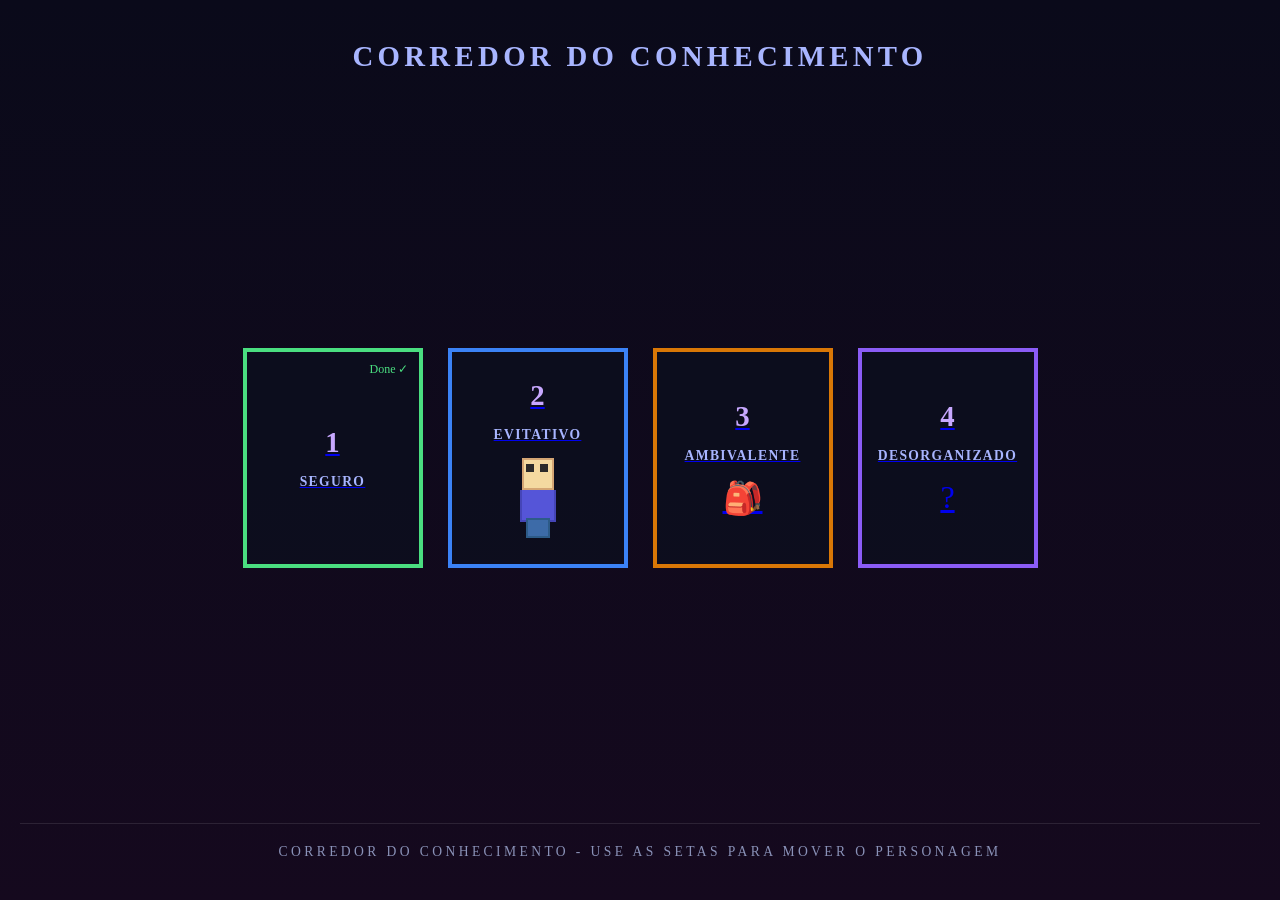
==== corredor.html @ cf9afc24 "criação das fases" ====
<!DOCTYPE html>
<html lang="pt-BR">
<head>
  <meta charset="UTF-8" />
  <meta name="viewport" content="width=device-width, initial-scale=1.0" />
  <link rel="stylesheet" href="./estilos/global-style.css" />
  <link rel="stylesheet" href="./estilos/corredor-style.css" />
  <title>Laços do Apego - Corredor</title>
</head>
<body>
  <main class="corredor-container">
    <header class="corredor-header">
      <h1 class="corredor-title">Corredor do Conhecimento</h1>
    </header>

    <div class="paineis-grid">
      <a href="./sala-1-apego-seguro.html" class="painel seguro">
        <div class="painel-numero">1</div>
        <div class="painel-status">Seguro</div>
        <div class="painel-marker">Done ✓</div>
      </a>

      <a href="./sala-2-apego-evitativo.html" class="painel evitativo">
        <div class="painel-numero">2</div>
        <div class="painel-status">Evitativo</div>
        <div class="pixel-container">
          <div class="pixel-head"></div>
          <div class="pixel-body"></div>
          <div class="pixel-legs"></div>
        </div>
      </a>

      <a href="./sala-3-apego-ambivalente.html" class="painel ambivalente">
        <div class="painel-numero">3</div>
        <div class="painel-status">Ambivalente</div>
        <div class="painel-icon">🎒</div>
      </a>

      <a href="./sala-4-apego-desorganizado.html" class="painel desorganizado">
        <div class="painel-numero">4</div>
        <div class="painel-status">Desorganizado</div>
        <div class="painel-icon">?</div>
      </a>
    </div>

    <footer class="corredor-footer">
      <p class="footer-text">Corredor do Conhecimento - Use as setas para mover o personagem</p>
    </footer>
  </main>
</body>
</html>
---- estilos/global-style.css ----
:root {
  --title-box-background: #114911;
  --title-box-border: #386e38;
  --text-color: #c8a8ff;
  --line-color: #4b5499;
  --button-background: #534ab7;
  --button-border: #8b5cf6;
  --button-text-color: #edecf7;
  --button-hover-background: #8b5cf6;
  --button-hover-border: #534ab7;
  --footer-background: #1a1430;
}

* {
  margin: 0;
  padding: 0;
  box-sizing: border-box;
}
.main-container {
  display: flex;
  flex-direction: column;
  align-items: center;
  height: 90vh;
  background-color: #f0f0f0;
  justify-content: center;
  align-content: center;
}
.button-container {
  display: flex;
  gap: 20px;
  margin-top: 20px;
}

.button-text {
  display: flex;

  margin-top: 20px;
  height: 50px;
  width: 200px;
  background-color: var(--button-background);
  border: 2px solid var(--button-border);
  color: var(--button-text-color);
  text-transform: uppercase;
  word-spacing: 2px;
  align-items: center;
  justify-content: center;
  letter-spacing: 2px;
  margin: 10px;
}

.button-text:hover {
  background-color: var(--button-hover-background);
  border-color: var(--button-hover-border);
  cursor: pointer;
}
---- estilos/corredor-style.css ----
.corredor-container {
  min-height: 100vh;
  display: flex;
  flex-direction: column;
  background: linear-gradient(180deg, #0a0a1a 0%, #15091e 100%);
  padding: 20px;
}

.corredor-header {
  text-align: center;
  padding: 20px 0;
}

.corredor-title {
  font-size: 1.8rem;
  color: #a8b5ff;
  letter-spacing: 0.15em;
  text-transform: uppercase;
  font-weight: 700;
}

.paineis-grid {
  display: flex;
  justify-content: center;
  align-items: center;
  gap: 25px;
  flex: 1;
  min-height: 300px;
  width: 100%;
  padding: 0 10px;
}

.painel {
  width: 180px;
  height: 220px;
  display: flex;
  flex-direction: column;
  align-items: center;
  justify-content: center;
  gap: 15px;
  border: 4px solid;
  background: rgba(10, 15, 30, 0.6);
  cursor: pointer;
  transition: transform 0.2s ease, box-shadow 0.2s ease;
  position: relative;
}

.painel:hover {
  transform: scale(1.05);
  box-shadow: 0 0 20px rgba(255, 255, 255, 0.2);
}

.painel.seguro {
  border-color: #4ade80;
}

.painel.evitativo {
  border-color: #3b82f6;
}

.painel.ambivalente {
  border-color: #d97706;
}

.painel.desorganizado {
  border-color: #8b5cf6;
}

.painel-numero {
  font-size: 1.8rem;
  font-weight: 900;
  color: #c8a8ff;
}

.painel-status {
  font-size: 0.85rem;
  text-transform: uppercase;
  letter-spacing: 0.1em;
  color: #a8b5ff;
  font-weight: 600;
}

.painel-marker {
  font-size: 0.75rem;
  color: #4ade80;
  position: absolute;
  top: 10px;
  right: 10px;
}

.painel-icon {
  font-size: 2rem;
}

.pixel-container {
  display: flex;
  flex-direction: column;
  align-items: center;
  gap: 0;
  position: relative;
}

.pixel-head {
  width: 32px;
  height: 32px;
  background: #f4d9a0;
  border: 2px solid #d4a574;
}

.pixel-head::before {
  content: "";
  position: absolute;
  top: 6px;
  left: 6px;
  width: 8px;
  height: 8px;
  background: #2b2a2a;
}

.pixel-head::after {
  content: "";
  position: absolute;
  top: 6px;
  left: 20px;
  width: 8px;
  height: 8px;
  background: #2b2a2a;
}

.pixel-body {
  width: 36px;
  height: 32px;
  background: #5555d8;
  border: 2px solid #4545b8;
  border-top: none;
}

.pixel-legs {
  width: 24px;
  height: 20px;
  background: #3d6ba8;
  border: 2px solid #2d5b88;
  margin-top: -4px;
}

.corredor-footer {
  text-align: center;
  padding: 20px 0;
  border-top: 1px solid rgba(255, 255, 255, 0.1);
  margin-top: auto;
}

.footer-text {
  font-size: 0.85rem;
  color: #8a92b8;
  letter-spacing: 0.25em;
  text-transform: uppercase;
}

@media (max-width: 1024px) {
  .paineis-grid {
    gap: 15px;
  }

  .painel {
    width: 140px;
    height: 180px;
  }
}

@media (max-width: 600px) {
  .paineis-grid {
    grid-template-columns: 1fr;
  }

  .painel {
    width: 100%;
    max-width: 200px;
  }

  .corredor-title {
    font-size: 1.4rem;
  }
}
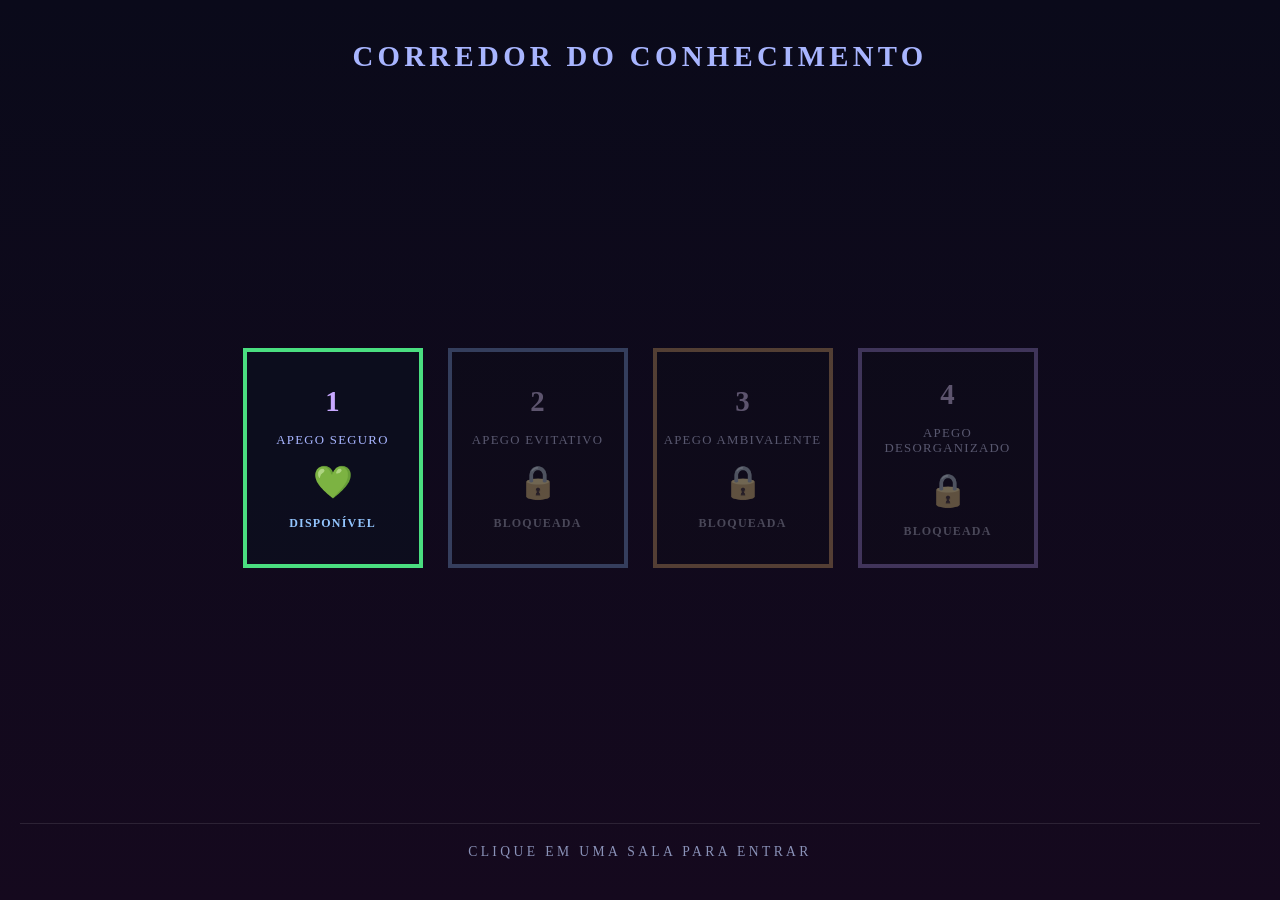
==== commit cd3e3ccd: "Ajustes em todo o jogo" ====
--- a/corredor.html
+++ b/corredor.html
@@ -14,38 +14,64 @@
     </header>
 
     <div class="paineis-grid">
-      <a href="./sala-1-apego-seguro.html" class="painel seguro">
+      <!-- Sala 1 — sempre desbloqueada -->
+      <div class="painel seguro" id="painel-1" data-sala="1" data-url="./sala-1-apego-seguro.html">
         <div class="painel-numero">1</div>
-        <div class="painel-status">Seguro</div>
-        <div class="painel-marker">Done ✓</div>
-      </a>
+        <div class="painel-nome">Apego Seguro</div>
+        <div class="painel-icone">💚</div>
+        <div class="painel-status" id="status-1"></div>
+      </div>
 
-      <a href="./sala-2-apego-evitativo.html" class="painel evitativo">
+      <!-- Sala 2 -->
+      <div class="painel evitativo" id="painel-2" data-sala="2" data-url="./sala-2-apego-evitativo.html">
         <div class="painel-numero">2</div>
-        <div class="painel-status">Evitativo</div>
-        <div class="pixel-container">
-          <div class="pixel-head"></div>
-          <div class="pixel-body"></div>
-          <div class="pixel-legs"></div>
-        </div>
-      </a>
+        <div class="painel-nome">Apego Evitativo</div>
+        <div class="painel-icone" id="icone-2">🔒</div>
+        <div class="painel-status" id="status-2"></div>
+      </div>
 
-      <a href="./sala-3-apego-ambivalente.html" class="painel ambivalente">
+      <!-- Sala 3 -->
+      <div class="painel ambivalente" id="painel-3" data-sala="3" data-url="./sala-3-apego-ambivalente.html">
         <div class="painel-numero">3</div>
-        <div class="painel-status">Ambivalente</div>
-        <div class="painel-icon">🎒</div>
-      </a>
+        <div class="painel-nome">Apego Ambivalente</div>
+        <div class="painel-icone" id="icone-3">🔒</div>
+        <div class="painel-status" id="status-3"></div>
+      </div>
 
-      <a href="./sala-4-apego-desorganizado.html" class="painel desorganizado">
+      <!-- Sala 4 -->
+      <div class="painel desorganizado" id="painel-4" data-sala="4" data-url="./sala-4-apego-desorganizado.html">
         <div class="painel-numero">4</div>
-        <div class="painel-status">Desorganizado</div>
-        <div class="painel-icon">?</div>
-      </a>
+        <div class="painel-nome">Apego Desorganizado</div>
+        <div class="painel-icone" id="icone-4">🔒</div>
+        <div class="painel-status" id="status-4"></div>
+      </div>
     </div>
 
     <footer class="corredor-footer">
-      <p class="footer-text">Corredor do Conhecimento - Use as setas para mover o personagem</p>
+      <p class="footer-text">Clique em uma sala para entrar</p>
     </footer>
   </main>
+
+  <!-- Modal: Sala Bloqueada -->
+  <div id="modal-bloqueado" class="corredor-modal hidden">
+    <div class="corredor-modal-content">
+      <p class="corredor-modal-texto">Esta sala ainda está trancada. Complete a sala anterior para encontrar a chave.</p>
+      <button class="btn-primario" onclick="fecharModalCorredor()">Entendido</button>
+    </div>
+  </div>
+
+  <!-- Modal: Revisitar Sala -->
+  <div id="modal-revisitar" class="corredor-modal hidden">
+    <div class="corredor-modal-content">
+      <p class="corredor-modal-texto">Você já passou por aqui. Quer revisar o que aprendeu?</p>
+      <div class="corredor-modal-btns">
+        <button class="btn-primario" id="btn-revisitar-sim">Sim, revisitar</button>
+        <button class="btn-secundario" onclick="fecharModalCorredor()">Não</button>
+      </div>
+    </div>
+  </div>
+
+  <script src="./js/game-state.js"></script>
+  <script src="./js/corredor-logic.js"></script>
 </body>
 </html>
--- a/estilos/global-style.css
+++ b/estilos/global-style.css
@@ -21,7 +21,7 @@
   flex-direction: column;
   align-items: center;
   height: 90vh;
-  background-color: #f0f0f0;
+  background-color: #0a0a1a;
   justify-content: center;
   align-content: center;
 }
@@ -53,3 +53,51 @@
   border-color: var(--button-hover-border);
   cursor: pointer;
 }
+
+/* ===== Botões de ação (usados em todas as telas) ===== */
+.btn-primario {
+  background: #534ab7;
+  color: #fff;
+  border: none;
+  padding: 12px 28px;
+  border-radius: 8px;
+  font-weight: 700;
+  font-size: 0.95rem;
+  cursor: pointer;
+  transition: all 0.2s;
+  text-decoration: none;
+  display: inline-block;
+  letter-spacing: 0.05em;
+}
+
+.btn-primario:hover {
+  background: #8b5cf6;
+  transform: translateY(-2px);
+  box-shadow: 0 5px 15px rgba(139, 92, 246, 0.4);
+}
+
+.btn-secundario {
+  background: transparent;
+  color: #c8a8ff;
+  border: 2px solid #534ab7;
+  padding: 10px 26px;
+  border-radius: 8px;
+  font-weight: 700;
+  font-size: 0.95rem;
+  cursor: pointer;
+  transition: all 0.2s;
+  text-decoration: none;
+  display: inline-block;
+  letter-spacing: 0.05em;
+}
+
+.btn-secundario:hover {
+  background: #534ab7;
+  color: #fff;
+  transform: translateY(-2px);
+}
+
+.btn-primario.hidden,
+.btn-secundario.hidden {
+  display: none;
+}
--- a/estilos/corredor-style.css
+++ b/estilos/corredor-style.css
@@ -182,3 +182,89 @@
     font-size: 1.4rem;
   }
 }
+
+/* ===== Estados dos painéis ===== */
+
+.painel.bloqueado {
+  opacity: 0.45;
+  cursor: not-allowed;
+  filter: grayscale(0.6);
+}
+
+.painel.bloqueado:hover {
+  transform: none;
+  box-shadow: none;
+}
+
+.painel.concluido {
+  opacity: 0.75;
+}
+
+.painel-nome {
+  font-size: 0.8rem;
+  text-transform: uppercase;
+  letter-spacing: 0.1em;
+  color: #a8b5ff;
+  text-align: center;
+  padding: 0 6px;
+}
+
+.painel-icone {
+  font-size: 2rem;
+}
+
+.painel-status {
+  font-size: 0.75rem;
+  text-transform: uppercase;
+  letter-spacing: 0.1em;
+  font-weight: 600;
+  color: #8a92b8;
+}
+
+.painel.concluido .painel-status {
+  color: #4ade80;
+}
+
+.painel.disponivel .painel-status {
+  color: #93c5fd;
+}
+
+/* ===== Modais do corredor ===== */
+
+.corredor-modal {
+  position: fixed;
+  inset: 0;
+  background: rgba(0, 0, 0, 0.8);
+  display: flex;
+  align-items: center;
+  justify-content: center;
+  z-index: 100;
+}
+
+.corredor-modal.hidden {
+  display: none;
+}
+
+.corredor-modal-content {
+  background: #0d0d2b;
+  border: 2px solid #3b4a8a;
+  border-radius: 6px;
+  padding: 2rem;
+  max-width: 480px;
+  width: 90%;
+  text-align: center;
+}
+
+.corredor-modal-texto {
+  color: #e2e8f0;
+  font-size: 1rem;
+  line-height: 1.6;
+  font-style: italic;
+  margin-bottom: 1.5rem;
+}
+
+.corredor-modal-btns {
+  display: flex;
+  gap: 1rem;
+  justify-content: center;
+}
